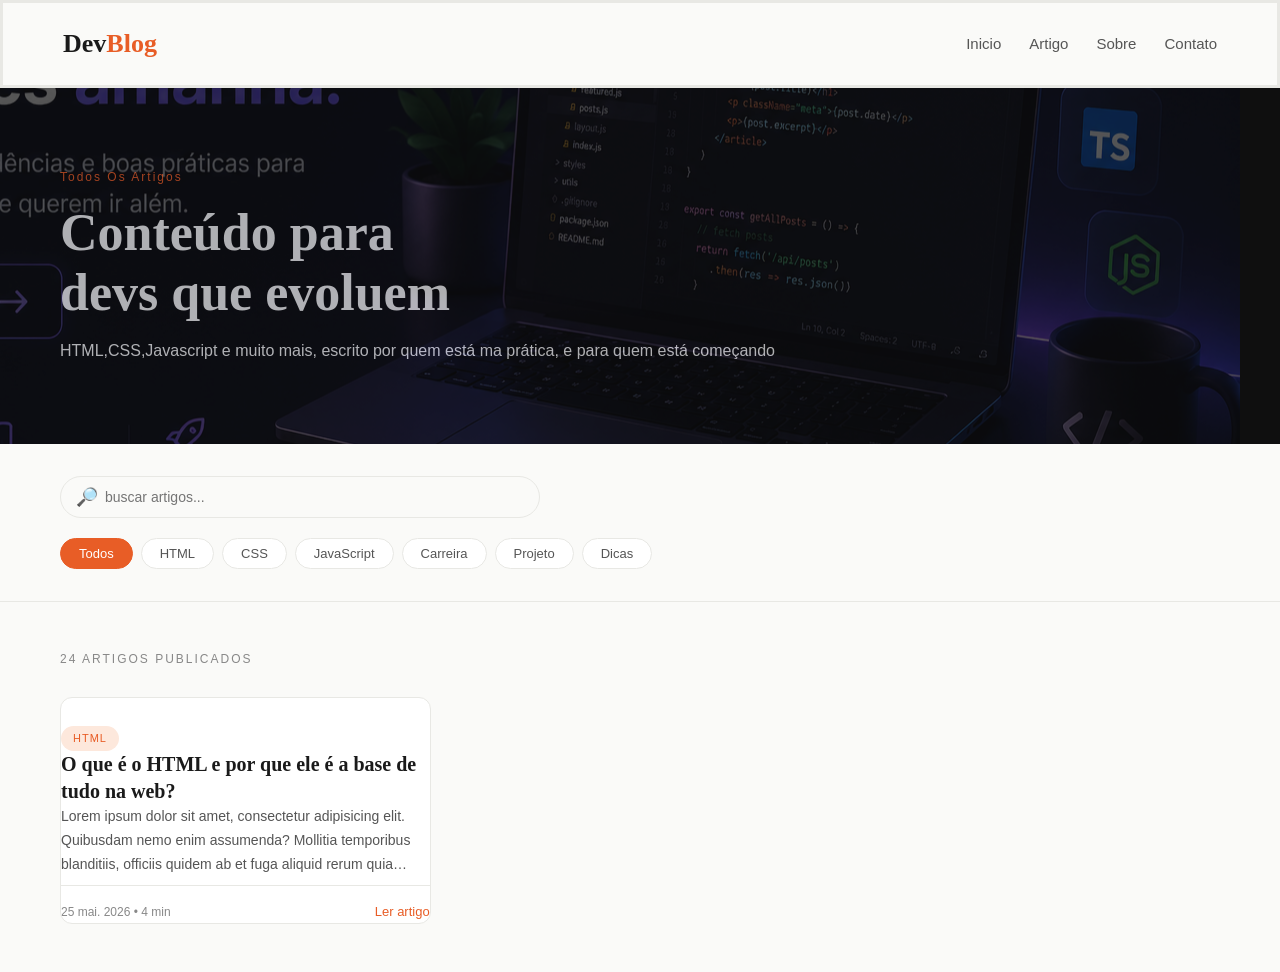
==== index.html @ 7d7f70e5 "matéria vscode  front-end" ====
<!DOCTYPE html>
<html lang="pt-br">
<head>
    <meta charset="UTF-8">
    <meta name="viewport" content="width=device-width, initial-scale=1.0">
    <title> Trabalho inicial </title>
    <link rel="stylesheet" href="style.css">
</head>
<body>

<header class="cabecalho"> 
 <a href="#"class="logo">Dev<span>Blog<span></a>
    <nav class="navbar">
        <ul class="nav-lista">
            <li><a href="#" class="nav-link">Inicio</a></li>
            <li><a href="#" class="nav-link">Artigo</a></li>
            <li><a href="#" class="nav-link">Sobre</a></li>
            <li><a href="#" class="nav-link">Contato</a></li>
        </ul>
    </nav>
</header>

<main> 

    <section class="artigos-banner">
        <span class="artigos-banner-tag">Todos os artigos </span>
        <h1 class="artigos-banner-titulo"> Conteúdo para<br>devs que evoluem
        </h1>
            <p class="artigo-banner-sub">
                HTML,CSS,Javascript e muito mais, escrito por quem está ma prática, e para quem está começando
            </p>
            <div class="banner-numero-fundo">  <img src="siteInicial.png"></div>
          
    </section>

<div class="artigo-controles">
    <div class="busca-container">
        <span class="busca-icone">
        🔎
        </span>
        <input class="busca-input" type="text" 
        placeholder="buscar artigos...">
            
    </div>
    <div class="filtro-lista">
        <button class="filtro-btn ativo">Todos</button>
        <button class="filtro-btn">HTML</button>
        <button class="filtro-btn">CSS</button>
        <button class="filtro-btn">JavaScript</button>
        <button class="filtro-btn">Carreira</button>
        <button class="filtro-btn">Projeto</button>
        <button class="filtro-btn">Dicas</button>
    </div>
</div>

<section class="artigos-grid-container">
<p class="artigos-grid-titulo">24 artigos publicados</p>

<div class="artigos-grid">
    <article class="artigo-card destaque">
    <div class="artigos-card-imagem">
        <img src="https://tse2.mm.bing.net/th/id/OIP.dKEfzl6bh-jGXBz_jLbR4QHaEK?rs=1&pid=ImgDetMain&o=7&rm=3" alt="">
    </div>
    <div class="artigos-card-corpo">
        <span class="badge badge-laranja"><i class="fab fa-html5"></i>HTML</span>
        <h2 class="artigo-card-titulo">O que é o HTML e por que ele é a base de tudo na web?</h2>
        <p class="artigo-card-texto texto-3-linhas">
       Lorem ipsum dolor sit amet, consectetur adipisicing elit. Quibusdam nemo enim assumenda? Mollitia temporibus blanditiis, officiis quidem
        ab et fuga aliquid rerum quia ipsum aliquam debitis, est officia odit! Nostrum.
        </p>
        <div class="artigo-card-rodape">
            <span class="artigo-card-meta"><i class="far fa-calendar"></i>25 mai. 2026 •
                <i class="far fa-clock"></i>4 min </span>
                <a href="#" class="artigo-card-link">Ler artigo <i class="fas fa-arrow-right"></i></a>
        </div>
    </div>
    </article>

</div>
</section>

</main>

<footer> </footer>

</body>
</html>
---- style.css ----
:root{
    --cor-fundo: #fafaf8;
    --cor-escuro: #0f0f0f;
    --cor-texto: #1a1a1a;
    --cor-texto-suave: #555;
    --cor-cinza: #888;
    --cor-borda: #e8e8e4;
    --cor-principal: #e85d26;
    --cor-principal-hover: #cf4e1e;
    --cor-principal-claro: #fde8dc;
    --cor-sucesso: #22c55e;
    --cor-erro: #ef4444;
    --cor-aviso: #f59e0b;

    /* fontes */

     --fonte-titulo: serif;
     --fonte-corpo: sans-serif;
}

*{
    margin: 0;
    padding: 0;
    box-sizing: border-box;
}

body{
    background-color: var(--cor-fundo);
    color: var(--cor-texto);
    line-height: 1.6;
    font-family: var(--fonte-corpo);
}

ul{
    list-style: none;
}

a{
    text-decoration: none;
    color: inherit;
}



/* cabeçalho Global */
 
.cabecalho{
    display: flex;
    align-items: center;
    justify-content: space-between;
    padding: 20px 60px;
    background-color: var(--cor-fundo);
    border: 3px solid var(--cor-borda);
    
}

.logo{
    font-size: 26px;
    color: var(--cor-texto);
    font-weight: 700;
    font-family: var(--fonte-titulo);
}

.logo span{
    color: var(--cor-principal);
}

.navbar{
    display: flex;
    align-items: center;
    gap: 32px;
}

.nav-lista {
    display: flex;
    gap: 28px;
}

.nav-link{
    font-size: 15px;
    font-weight: 500;
    color: var(--cor-texto-suave);
    transition: all ease .5s;
}

.nav-link:hover {
    color: var(--cor-principal);
}


/*-----------------------------------------*/
        /*pagina artigo*/
/*-----------------------------------------*/




.artigos-banner{
    background-color: var(--cor-escuro);
    color: var(--cor-fundo);
    padding: 80px 60px;
    display: flex;
    flex-direction: column;
    gap: 16px;
    position: relative;
    overflow: hidden;
}

.artigos-banner-tag{
    font-size: 12px;
    letter-spacing: 2px;
    text-transform: capitalize;
    color: var(--cor-principal);
    font-weight: 500;
}

.artigos-banner-titulo {
    font-family: var(--fonte-titulo);
    font-size: 52px;
    max-width: 600px;
    line-height: 1.15;
}

.artigos-banner-sub{
    font-size: 16px;
    color: var(--cor-cinza);
    max-width: 480px;
    line-height: 1.7;
}

.banner-numero-fundo{
    position: absolute;
    right: 40px;
    top: 50%;
    transform: translateY(-50%);
    font-family: var(--fonte-titulo);
    font-size: 200px;
    opacity: 0.3;
    pointer-events: none;
    user-select: none;
   
}

/*-----------------------------------------*/
        /*Controles*/
/*-----------------------------------------*/

.artigo-controles{
    padding: 32px 60px;
    display: flex;
    flex-direction: column;
    gap: 20px;
    border-bottom: 1px solid var(--cor-borda);
    background-color: var(--cor-fundo);
}

.busca-container{
    position: relative;
    max-width: 480px;
}

.busca-icone {
    position: absolute;
    left: 16px;
    top: 50%;
    transform: translateY(-50%);
    font-size: 18px;
    color: var(--cor-cinza);
    pointer-events: none;
}

.busca-input{
    width: 100%;
    padding: 12px 16px 12px 44px;
    border: 1.5px solid var(--cor-borda);
    border-radius: 100px;
    font-size: 14px;
    background-color: var(--cor-fundo);
    color: var(--cor-texto);
    outline: none;
}

.busca-input:focus{
    border-color: var(--cor-principal);
    box-shadow: 0 0 10px 3px var(--cor-principal);
}

.filtro-lista{
    display: flex;
    gap: 8px;
    flex-wrap: wrap;
}

.filtro-btn {
    padding: 7px 18px;
    border-radius: 100px;
    border: 1px solid var(--cor-borda);
    background-color: white;
    font-size: 13px;
    font-weight: 500;
    color: var(--cor-texto-suave);
    cursor:pointer;
    transition: all .5s ease;
}

.filtro-btn:hover {
    border-color: var(--cor-principal);
    color: var(--cor-principal);
}

.filtro-btn.ativo {
    background-color: var(--cor-principal);
    border-color: var(--cor-principal);
    color: white;
}

/* ---------------------------------
        Container arquivos
-----------------------------------*/

.artigos-grid-container{
    padding: 48px 60px;
}

.artigos-grid-titulo{
    font-size: 12px;
    text-transform: uppercase;
    letter-spacing: 2px;
    color: var(--cor-cinza);
    margin-bottom: 28px;
}

.artigos-grid{
    display: grid;
    grid-template-columns: repeat(3, 1fr);
    gap: 24px;
}

/*---------------------------------
    Card de Artigo
-----------------------------------*/

.artigo-card{
    background-color: white;
    border: 1px solid var(--cor-borda);
    border-radius: 12px;
    overflow: hidden;
    display: flex;
    flex-direction: column;
    transition: all .5s ease;
}

.artigo-card:hover{
    box-shadow: 2px 2px 10px 2px rgba(0,0,0, 0.3);
    transform: translateY(-5px);
}
.artigo-card-imagem{
    height: 180px;
    background-color: var(--cor-escuro);
    overflow: hidden;
    position: relative;
}

.artigo-card-imagem img{
    width: 100%;
    height: 100%;
    object-fit: cover;
    transition: all .5s ease;
}

.artigo-card:hover .artigo-card-imagem img{
    transform: scale(1.05);
}

.artigo-card-corpo{
    padding: 24px;
    display: flex;
    flex-direction: column;
    gap: 10px;
    flex: 1;
}

.artigo-card-titulo{
    font-family: var(--fonte-titulo);
    font-size: 20px;
    line-height: 1.35;
    color: var(--cor-texto);
    transition: all .5s ease;
}

.artigo-card:hover .artigo-card-titulo{
    color: var(--cor-principal);
}

.artigo-card-texto{
    font-size: 14px;
    line-height: 1.7;
    color: var(--cor-texto-suave);
    flex: 1;
}

.artigo-card-rodape{
    display: flex;
    align-items: center;
    justify-content: space-between;
    margin-top: 8px;
    padding-top: 16px;
    border-top: 1px solid var(--cor-borda);
}


.artigo-card-meta{
    font-size: 12px;
    color: var(--cor-cinza);
}

.artigo-card-link{
    font-size: 13px;
    font-weight: 500;
    color: var(--cor-principal);
}

/*---------------------------
    Clamp de Texto
-----------------------------*/

.texto-3-linhas{
    display: -webkit-box;
    -webkit-line-clamp: 3;
    -webkit-box-orient: vertical;
    overflow: hidden;
}

/*------------------------
        Badges
---------------------------*/

.badge{
    display: inline-block;
    padding: 4px 12px;
    border-radius: 100px;
    font-size: 11px;
    font-weight: 500;
    text-transform: uppercase;
    letter-spacing: 1px;
    width: fit-content;
}

.badge-laranja{
    background-color: var(--cor-principal-claro);
    color: var(--cor-principal );
}
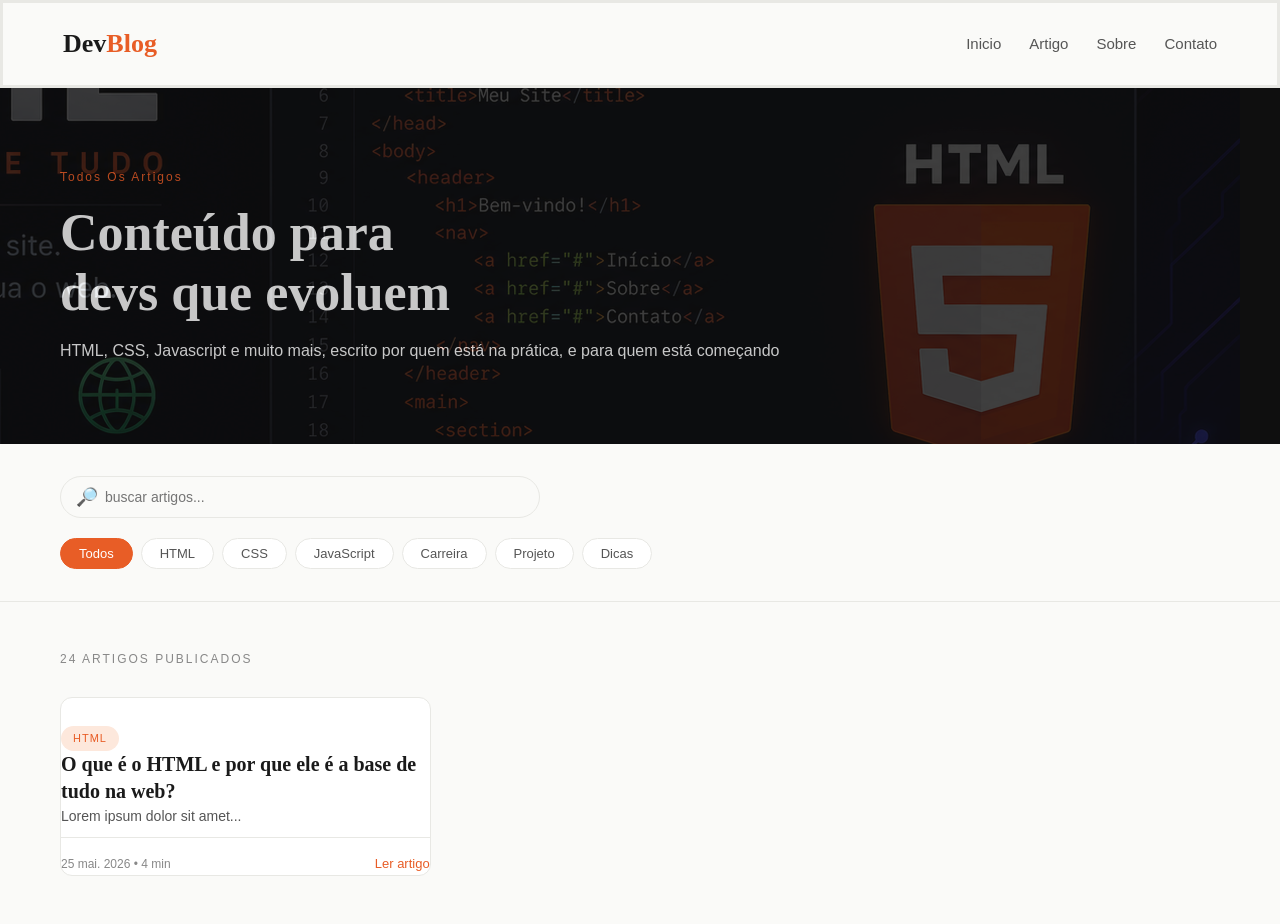
==== commit d4c21d1a: "matéria vscode  front-end" ====
--- a/index.html
+++ b/index.html
@@ -1,87 +1,166 @@
 <!DOCTYPE html>
+<!-- Define o tipo do documento como HTML5 -->
 <html lang="pt-br">
+<!-- Elemento raiz da página; lang="pt-br" informa ao navegador que o idioma é português brasileiro -->
+
 <head>
+    <!-- Seção de metadados — não aparece visualmente na página -->
+
     <meta charset="UTF-8">
+    <!-- Define a codificação de caracteres como UTF-8, permitindo acentos e caracteres especiais -->
+
     <meta name="viewport" content="width=device-width, initial-scale=1.0">
-    <title> Trabalho inicial </title>
+    <!-- Torna a página responsiva: ajusta a largura ao tamanho da tela do dispositivo -->
+
+    <title>Trabalho inicial</title>
+    <!-- Texto que aparece na aba do navegador -->
+
     <link rel="stylesheet" href="style.css">
+    <!-- Conecta o arquivo de estilos externo "style.css" à página -->
 </head>
+
 <body>
+<!-- Tudo que está aqui dentro é exibido na tela para o usuário -->
 
-<header class="cabecalho"> 
- <a href="#"class="logo">Dev<span>Blog<span></a>
+<!-- ===== CABEÇALHO ===== -->
+<header class="cabecalho">
+<!-- Elemento semântico de cabeçalho; class="cabecalho" permite estilizar via CSS -->
+
+    <a href="#" class="logo">Dev<span>Blog</span></a>
+    <!-- Link clicável com o nome do blog; <span> envolve "Blog" para poder colorir só essa palavra
+         ⚠️ ATENÇÃO: no original há um bug — <span> foi fechado duas vezes (</span></span>) -->
+
     <nav class="navbar">
+    <!-- Elemento semântico de navegação -->
+
         <ul class="nav-lista">
+        <!-- Lista não ordenada que agrupa os itens do menu -->
+
             <li><a href="#" class="nav-link">Inicio</a></li>
             <li><a href="#" class="nav-link">Artigo</a></li>
             <li><a href="#" class="nav-link">Sobre</a></li>
             <li><a href="#" class="nav-link">Contato</a></li>
+            <!-- Cada <li> é um item do menu; <a href="#"> é o link (# é um placeholder sem destino real) -->
         </ul>
     </nav>
 </header>
 
-<main> 
+<!-- ===== CONTEÚDO PRINCIPAL ===== -->
+<main>
+<!-- Elemento semântico que delimita o conteúdo central da página -->
 
+    <!-- === BANNER DE TOPO === -->
     <section class="artigos-banner">
-        <span class="artigos-banner-tag">Todos os artigos </span>
-        <h1 class="artigos-banner-titulo"> Conteúdo para<br>devs que evoluem
-        </h1>
-            <p class="artigo-banner-sub">
-                HTML,CSS,Javascript e muito mais, escrito por quem está ma prática, e para quem está começando
-            </p>
-            <div class="banner-numero-fundo">  <img src="siteInicial.png"></div>
-          
+    <!-- Seção visual de destaque no topo da área de artigos -->
+
+        <span class="artigos-banner-tag">Todos os artigos</span>
+        <!-- Pequena etiqueta/label acima do título -->
+
+        <h1 class="artigos-banner-titulo">Conteúdo para<br>devs que evoluem</h1>
+        <!-- Título principal da página; <br> força uma quebra de linha no meio do texto -->
+
+        <p class="artigo-banner-sub">
+            HTML, CSS, Javascript e muito mais, escrito por quem está na prática, e para quem está começando
+        </p>
+        <!-- Parágrafo de subtítulo/descrição do blog -->
+
+        <div class="banner-numero-fundo">
+            <img src="htmlImagem.png">
+            <!-- Imagem decorativa de fundo do banner (arquivo local) -->
+        </div>
     </section>
 
-<div class="artigo-controles">
-    <div class="busca-container">
-        <span class="busca-icone">
-        🔎
-        </span>
-        <input class="busca-input" type="text" 
-        placeholder="buscar artigos...">
-            
-    </div>
-    <div class="filtro-lista">
-        <button class="filtro-btn ativo">Todos</button>
-        <button class="filtro-btn">HTML</button>
-        <button class="filtro-btn">CSS</button>
-        <button class="filtro-btn">JavaScript</button>
-        <button class="filtro-btn">Carreira</button>
-        <button class="filtro-btn">Projeto</button>
-        <button class="filtro-btn">Dicas</button>
-    </div>
-</div>
+    <!-- === BARRA DE BUSCA E FILTROS === -->
+    <div class="artigo-controles">
+    <!-- Contêiner que agrupa os controles de busca e filtragem -->
 
-<section class="artigos-grid-container">
-<p class="artigos-grid-titulo">24 artigos publicados</p>
+        <div class="busca-container">
+        <!-- Contêiner específico da barra de pesquisa -->
 
-<div class="artigos-grid">
-    <article class="artigo-card destaque">
-    <div class="artigos-card-imagem">
-        <img src="https://tse2.mm.bing.net/th/id/OIP.dKEfzl6bh-jGXBz_jLbR4QHaEK?rs=1&pid=ImgDetMain&o=7&rm=3" alt="">
-    </div>
-    <div class="artigos-card-corpo">
-        <span class="badge badge-laranja"><i class="fab fa-html5"></i>HTML</span>
-        <h2 class="artigo-card-titulo">O que é o HTML e por que ele é a base de tudo na web?</h2>
-        <p class="artigo-card-texto texto-3-linhas">
-       Lorem ipsum dolor sit amet, consectetur adipisicing elit. Quibusdam nemo enim assumenda? Mollitia temporibus blanditiis, officiis quidem
-        ab et fuga aliquid rerum quia ipsum aliquam debitis, est officia odit! Nostrum.
-        </p>
-        <div class="artigo-card-rodape">
-            <span class="artigo-card-meta"><i class="far fa-calendar"></i>25 mai. 2026 •
-                <i class="far fa-clock"></i>4 min </span>
-                <a href="#" class="artigo-card-link">Ler artigo <i class="fas fa-arrow-right"></i></a>
+            <span class="busca-icone">🔎</span>
+            <!-- Ícone de lupa exibido ao lado do campo de busca -->
+
+            <input class="busca-input" type="text" placeholder="buscar artigos...">
+            <!-- Campo de texto onde o usuário digita a pesquisa;
+                 placeholder é o texto cinza exibido quando o campo está vazio -->
+        </div>
+
+        <div class="filtro-lista">
+        <!-- Contêiner dos botões de filtro por categoria -->
+
+            <button class="filtro-btn ativo">Todos</button>
+            <!-- Botão ativo por padrão (classe "ativo" provavelmente o destaca via CSS) -->
+            <button class="filtro-btn">HTML</button>
+            <button class="filtro-btn">CSS</button>
+            <button class="filtro-btn">JavaScript</button>
+            <button class="filtro-btn">Carreira</button>
+            <button class="filtro-btn">Projeto</button>
+            <button class="filtro-btn">Dicas</button>
+            <!-- Demais filtros de categoria, sem a classe "ativo" -->
         </div>
     </div>
-    </article>
 
-</div>
-</section>
+    <!-- === GRADE DE ARTIGOS === -->
+    <section class="artigos-grid-container">
+    <!-- Seção que contém toda a listagem de artigos -->
+
+        <p class="artigos-grid-titulo">24 artigos publicados</p>
+        <!-- Contador de artigos exibido acima da grade -->
+
+        <div class="artigos-grid">
+        <!-- Contêiner da grade (provavelmente usa CSS Grid ou Flexbox para organizar os cards) -->
+
+            <!-- === CARD DE ARTIGO === -->
+            <article class="artigo-card destaque">
+            <!-- Elemento semântico para um artigo; "destaque" pode aplicar estilo especial (ex: card maior) -->
+
+                <div class="artigos-card-imagem">
+                    <img src="https://..." alt="">
+                    <!-- Imagem de capa do artigo; alt="" deveria ter uma descrição para acessibilidade -->
+                </div>
+
+                <div class="artigos-card-corpo">
+                <!-- Área de texto do card -->
+
+                    <span class="badge badge-laranja">
+                        <i class="fab fa-html5"></i>HTML
+                    </span>
+                    <!-- Badge/etiqueta de categoria; <i> usa Font Awesome para exibir o ícone do HTML5
+                         ⚠️ Para funcionar, Font Awesome precisa estar importado no <head> -->
+
+                    <h2 class="artigo-card-titulo">O que é o HTML e por que ele é a base de tudo na web?</h2>
+                    <!-- Título do artigo dentro do card -->
+
+                    <p class="artigo-card-texto texto-3-linhas">
+                        Lorem ipsum dolor sit amet...
+                    </p>
+                    <!-- Prévia do texto do artigo; "texto-3-linhas" provavelmente limita a exibição via CSS -->
+
+                    <div class="artigo-card-rodape">
+                    <!-- Rodapé do card com metadados e link -->
+
+                        <span class="artigo-card-meta">
+                            <i class="far fa-calendar"></i>25 mai. 2026 •
+                            <i class="far fa-clock"></i>4 min
+                        </span>
+                        <!-- Data de publicação e tempo estimado de leitura, com ícones Font Awesome -->
+
+                        <a href="#" class="artigo-card-link">
+                            Ler artigo <i class="fas fa-arrow-right"></i>
+                        </a>
+                        <!-- Link para abrir o artigo completo, com ícone de seta -->
+                    </div>
+                </div>
+            </article>
+
+        </div>
+    </section>
 
 </main>
 
-<footer> </footer>
+<!-- ===== RODAPÉ ===== -->
+<footer></footer>
+<!-- Elemento semântico de rodapé — ainda está vazio, sem conteúdo -->
 
 </body>
 </html>
--- a/style.css
+++ b/style.css
@@ -1,283 +1,294 @@
+/* =============================================
+   VARIÁVEIS GLOBAIS
+   Definidas em :root para funcionar em qualquer
+   parte do CSS usando var(--nome-da-variavel)
+============================================= */
 :root{
-    --cor-fundo: #fafaf8;
-    --cor-escuro: #0f0f0f;
-    --cor-texto: #1a1a1a;
-    --cor-texto-suave: #555;
-    --cor-cinza: #888;
-    --cor-borda: #e8e8e4;
-    --cor-principal: #e85d26;
-    --cor-principal-hover: #cf4e1e;
-    --cor-principal-claro: #fde8dc;
-    --cor-sucesso: #22c55e;
-    --cor-erro: #ef4444;
-    --cor-aviso: #f59e0b;
-
-    /* fontes */
-
-     --fonte-titulo: serif;
-     --fonte-corpo: sans-serif;
-}
-
+    /* --- Cores --- */
+    --cor-fundo: #fafaf8;           /* Branco levemente amarelado — fundo geral da página */
+    --cor-escuro: #0f0f0f;          /* Quase preto — usado no banner e fundos escuros */
+    --cor-texto: #1a1a1a;           /* Cor principal do texto */
+    --cor-texto-suave: #555;        /* Texto secundário, menos destaque */
+    --cor-cinza: #888;              /* Texto discreto: datas, meta, legendas */
+    --cor-borda: #e8e8e4;           /* Bordas e divisores sutis */
+    --cor-principal: #e85d26;       /* Laranja — cor de identidade do blog */
+    --cor-principal-hover: #cf4e1e; /* Laranja escuro — para hover de botões (declarada mas ainda não usada) */
+    --cor-principal-claro: #fde8dc; /* Laranja pastel — fundo dos badges */
+    --cor-sucesso: #22c55e;         /* Verde — para alertas de sucesso (declarada, ainda não usada) */
+    --cor-erro: #ef4444;            /* Vermelho — para erros (declarada, ainda não usada) */
+    --cor-aviso: #f59e0b;           /* Amarelo — para avisos (declarada, ainda não usada) */
+
+    /* --- Fontes --- */
+    --fonte-titulo: serif;       /* Serifada — visual editorial, usada em títulos */
+    --fonte-corpo: sans-serif;   /* Sem serifa — mais legível em tela, usada no texto geral */
+}
+
+
+/* =============================================
+   RESET BÁSICO
+   Zera os espaçamentos padrão que cada
+   navegador aplica de forma diferente
+============================================= */
 *{
-    margin: 0;
-    padding: 0;
-    box-sizing: border-box;
-}
-
+    margin: 0;               /* Remove margens padrão de todos os elementos */
+    padding: 0;              /* Remove espaçamentos internos padrão */
+    box-sizing: border-box;  /* Padding e border são incluídos no tamanho total do elemento
+                                Ex: um div de 200px com padding 20px continua medindo 200px no total */
+}
+
+
+/* =============================================
+   ESTILOS GLOBAIS
+============================================= */
 body{
+    background-color: var(--cor-fundo); /* Fundo bege claro em toda a página */
+    color: var(--cor-texto);            /* Cor de texto padrão para todos os elementos filhos */
+    line-height: 1.6;                   /* Altura de linha — melhora a leitura do texto corrido */
+    font-family: var(--fonte-corpo);    /* Fonte padrão da página */
+}
+
+ul{
+    list-style: none; /* Remove as bolinhas/marcadores das listas */
+}
+
+a{
+    text-decoration: none; /* Remove o sublinhado padrão dos links */
+    color: inherit;        /* Herda a cor do elemento pai (evita o azul padrão do navegador) */
+}
+
+
+/* =============================================
+   CABEÇALHO
+============================================= */
+.cabecalho{
+    display: flex;                       /* Logo e nav ficam lado a lado */
+    align-items: center;                 /* Alinha ambos ao centro verticalmente */
+    justify-content: space-between;      /* Logo na esquerda, nav na direita */
+    padding: 20px 60px;                  /* 20px cima/baixo, 60px nas laterais */
     background-color: var(--cor-fundo);
-    color: var(--cor-texto);
-    line-height: 1.6;
-    font-family: var(--fonte-corpo);
-}
-
-ul{
-    list-style: none;
-}
-
-a{
-    text-decoration: none;
-    color: inherit;
-}
-
-
-
-/* cabeçalho Global */
- 
-.cabecalho{
-    display: flex;
-    align-items: center;
-    justify-content: space-between;
-    padding: 20px 60px;
-    background-color: var(--cor-fundo);
-    border: 3px solid var(--cor-borda);
-    
+    border: 3px solid var(--cor-borda);  /* Borda ao redor do cabeçalho inteiro */
 }
 
 .logo{
     font-size: 26px;
     color: var(--cor-texto);
-    font-weight: 700;
-    font-family: var(--fonte-titulo);
+    font-weight: 700;                  /* Negrito */
+    font-family: var(--fonte-titulo);  /* Serifada — dá personalidade ao logo */
 }
 
 .logo span{
-    color: var(--cor-principal);
+    color: var(--cor-principal); /* Só "Blog" fica laranja, criando o efeito bicolor "Dev|Blog" */
 }
 
 .navbar{
     display: flex;
     align-items: center;
-    gap: 32px;
-}
-
-.nav-lista {
-    display: flex;
-    gap: 28px;
+    gap: 32px; /* Espaço entre itens dentro da navbar (caso tenha botão extra além dos links) */
+}
+
+.nav-lista{
+    display: flex;  /* Links do menu em linha horizontal */
+    gap: 28px;      /* Espaço entre cada link */
 }
 
 .nav-link{
     font-size: 15px;
     font-weight: 500;
-    color: var(--cor-texto-suave);
-    transition: all ease .5s;
-}
-
-.nav-link:hover {
-    color: var(--cor-principal);
-}
-
-
-/*-----------------------------------------*/
-        /*pagina artigo*/
-/*-----------------------------------------*/
-
-
-
-
+    color: var(--cor-texto-suave);  /* Cinza — menos destaque que o logo */
+    transition: all ease .5s;       /* Suaviza a mudança de cor no hover */
+}
+
+.nav-link:hover{
+    color: var(--cor-principal); /* Link fica laranja ao passar o mouse */
+}
+
+
+/* =============================================
+   BANNER DOS ARTIGOS
+============================================= */
 .artigos-banner{
-    background-color: var(--cor-escuro);
-    color: var(--cor-fundo);
-    padding: 80px 60px;
-    display: flex;
-    flex-direction: column;
-    gap: 16px;
-    position: relative;
-    overflow: hidden;
+    background-color: var(--cor-escuro);  /* Fundo preto */
+    color: var(--cor-fundo);             /* Texto claro sobre fundo escuro */
+    padding: 80px 60px;                  /* Espaçamento generoso — banner com "respiro" */
+    display: flex;
+    flex-direction: column;              /* Tag, título e subtítulo empilhados verticalmente */
+    gap: 16px;                           /* Espaço entre cada elemento */
+    position: relative;                  /* Permite posicionar a imagem decorativa com absolute */
+    overflow: hidden;                    /* Impede que a imagem decorativa vaze para fora */
 }
 
 .artigos-banner-tag{
     font-size: 12px;
-    letter-spacing: 2px;
-    text-transform: capitalize;
-    color: var(--cor-principal);
-    font-weight: 500;
-}
-
-.artigos-banner-titulo {
-    font-family: var(--fonte-titulo);
-    font-size: 52px;
-    max-width: 600px;
-    line-height: 1.15;
+    letter-spacing: 2px;         /* Espaço entre letras — efeito elegante em textos pequenos */
+    text-transform: capitalize;  /* Primeira letra maiúscula */
+    color: var(--cor-principal); /* Laranja — chama atenção antes do título */
+    font-weight: 500;
+}
+
+.artigos-banner-titulo{
+    font-family: var(--fonte-titulo); /* Serifada — visual de revista */
+    font-size: 52px;                  /* Grande e impactante */
+    max-width: 600px;                 /* Evita que o título se estique até a borda */
+    line-height: 1.15;                /* Linhas mais juntas em títulos grandes — padrão tipográfico */
 }
 
 .artigos-banner-sub{
     font-size: 16px;
-    color: var(--cor-cinza);
-    max-width: 480px;
-    line-height: 1.7;
+    color: var(--cor-cinza);  /* Cinza — hierarquia menor que o título */
+    max-width: 480px;         /* Largura controlada para conforto de leitura */
+    line-height: 1.7;         /* Mais espaçado que o título — parágrafos pedem mais respiro */
 }
 
 .banner-numero-fundo{
-    position: absolute;
-    right: 40px;
-    top: 50%;
-    transform: translateY(-50%);
+    position: absolute;           /* Sai do fluxo normal — flutua sobre o conteúdo */
+    right: 40px;                  /* Ancorado à direita do banner */
+    top: 50%;                     /* Inicia no meio vertical do banner */
+    transform: translateY(-50%);  /* Sobe metade da própria altura — centraliza perfeitamente */
     font-family: var(--fonte-titulo);
-    font-size: 200px;
-    opacity: 0.3;
-    pointer-events: none;
-    user-select: none;
-   
-}
-
-/*-----------------------------------------*/
-        /*Controles*/
-/*-----------------------------------------*/
-
+    font-size: 200px;             /* Enorme — é um elemento gráfico decorativo */
+    opacity: 0.2;                 /* Quase transparente para não atrapalhar o texto */
+    pointer-events: none;         /* Cliques do mouse passam por este elemento */
+    user-select: none;            /* Usuário não consegue selecionar/copiar esse texto */
+}
+
+
+/* =============================================
+   CONTROLES (BUSCA + FILTROS)
+============================================= */
 .artigo-controles{
     padding: 32px 60px;
     display: flex;
-    flex-direction: column;
+    flex-direction: column;               /* Busca em cima, filtros embaixo */
     gap: 20px;
-    border-bottom: 1px solid var(--cor-borda);
+    border-bottom: 1px solid var(--cor-borda); /* Linha divisória abaixo dos controles */
     background-color: var(--cor-fundo);
 }
 
 .busca-container{
-    position: relative;
+    position: relative; /* Permite posicionar o ícone da lupa dentro do campo */
     max-width: 480px;
 }
 
-.busca-icone {
-    position: absolute;
-    left: 16px;
+.busca-icone{
+    position: absolute;           /* Flutua dentro do .busca-container */
+    left: 16px;                   /* Cola à esquerda do input */
     top: 50%;
-    transform: translateY(-50%);
+    transform: translateY(-50%);  /* Centraliza o ícone verticalmente no input */
     font-size: 18px;
     color: var(--cor-cinza);
-    pointer-events: none;
+    pointer-events: none;         /* O ícone não bloqueia cliques no input */
 }
 
 .busca-input{
-    width: 100%;
-    padding: 12px 16px 12px 44px;
+    width: 100%;                       /* Ocupa toda a largura do .busca-container */
+    padding: 12px 16px 12px 44px;      /* 44px à esquerda deixa espaço para o ícone da lupa */
     border: 1.5px solid var(--cor-borda);
-    border-radius: 100px;
+    border-radius: 100px;              /* Formato de pílula */
     font-size: 14px;
     background-color: var(--cor-fundo);
     color: var(--cor-texto);
-    outline: none;
+    outline: none;                     /* Remove o contorno azul padrão do navegador */
 }
 
 .busca-input:focus{
-    border-color: var(--cor-principal);
-    box-shadow: 0 0 10px 3px var(--cor-principal);
+    border-color: var(--cor-principal);              /* Borda laranja quando o campo está ativo */
+    box-shadow: 0 0 10px 3px var(--cor-principal);   /* Brilho laranja ao redor — efeito "glow" */
 }
 
 .filtro-lista{
     display: flex;
-    gap: 8px;
-    flex-wrap: wrap;
-}
-
-.filtro-btn {
+    gap: 8px;         /* Pequeno espaço entre os botões */
+    flex-wrap: wrap;  /* Quebra para linha de baixo se não couberem na mesma linha */
+}
+
+.filtro-btn{
     padding: 7px 18px;
-    border-radius: 100px;
+    border-radius: 100px;                /* Formato de pílula */
     border: 1px solid var(--cor-borda);
     background-color: white;
     font-size: 13px;
     font-weight: 500;
     color: var(--cor-texto-suave);
-    cursor:pointer;
+    cursor: pointer;                     /* Cursor de mãozinha — indica que é clicável */
     transition: all .5s ease;
 }
 
-.filtro-btn:hover {
-    border-color: var(--cor-principal);
-    color: var(--cor-principal);
-}
-
-.filtro-btn.ativo {
-    background-color: var(--cor-principal);
+.filtro-btn:hover{
+    border-color: var(--cor-principal);  /* Borda laranja no hover */
+    color: var(--cor-principal);         /* Texto laranja no hover */
+}
+
+.filtro-btn.ativo{
+    background-color: var(--cor-principal); /* Fundo laranja sólido — filtro selecionado */
     border-color: var(--cor-principal);
     color: white;
 }
 
-/* ---------------------------------
-        Container arquivos
------------------------------------*/
-
+
+/* =============================================
+   GRADE DE ARTIGOS
+============================================= */
 .artigos-grid-container{
     padding: 48px 60px;
 }
 
 .artigos-grid-titulo{
     font-size: 12px;
-    text-transform: uppercase;
-    letter-spacing: 2px;
+    text-transform: uppercase;  /* "24 artigos publicados" em caixa alta */
+    letter-spacing: 2px;        /* Espaçamento elegante entre letras */
     color: var(--cor-cinza);
-    margin-bottom: 28px;
+    margin-bottom: 28px;        /* Espaço entre o contador e os cards abaixo */
 }
 
 .artigos-grid{
     display: grid;
-    grid-template-columns: repeat(3, 1fr);
-    gap: 24px;
-}
-
-/*---------------------------------
-    Card de Artigo
------------------------------------*/
-
+    grid-template-columns: repeat(3, 1fr); /* 3 colunas de tamanho igual */
+    gap: 24px;                             /* Espaço entre os cards */
+}
+
+
+/* =============================================
+   CARD DE ARTIGO
+============================================= */
 .artigo-card{
     background-color: white;
     border: 1px solid var(--cor-borda);
-    border-radius: 12px;
-    overflow: hidden;
-    display: flex;
-    flex-direction: column;
+    border-radius: 12px;     /* Cantos arredondados no card inteiro */
+    overflow: hidden;        /* A imagem não vaza além do border-radius */
+    display: flex;
+    flex-direction: column;  /* Imagem em cima, conteúdo embaixo */
     transition: all .5s ease;
 }
 
 .artigo-card:hover{
-    box-shadow: 2px 2px 10px 2px rgba(0,0,0, 0.3);
-    transform: translateY(-5px);
-}
+    box-shadow: 2px 2px 10px 2px rgba(0,0,0,0.3); /* Sombra — efeito de "elevação" */
+    transform: translateY(-5px);                   /* Card sobe 5px ao passar o mouse */
+}
+
 .artigo-card-imagem{
-    height: 180px;
-    background-color: var(--cor-escuro);
-    overflow: hidden;
+    height: 180px;                       /* Altura fixa — todas as imagens ficam iguais */
+    background-color: var(--cor-escuro); /* Fallback escuro enquanto a imagem carrega */
+    overflow: hidden;                    /* Necessário para o zoom não vazar do card */
     position: relative;
 }
 
 .artigo-card-imagem img{
     width: 100%;
     height: 100%;
-    object-fit: cover;
+    object-fit: cover;     /* Cobre toda a área sem distorcer — corta o excesso */
     transition: all .5s ease;
 }
 
 .artigo-card:hover .artigo-card-imagem img{
-    transform: scale(1.05);
+    transform: scale(1.05); /* Zoom suave na imagem ao passar o mouse no card */
 }
 
 .artigo-card-corpo{
     padding: 24px;
     display: flex;
-    flex-direction: column;
+    flex-direction: column; /* Badge, título, texto e rodapé empilhados */
     gap: 10px;
-    flex: 1;
+    flex: 1;                /* Ocupa o espaço restante — empurra o rodapé para baixo */
 }
 
 .artigo-card-titulo{
@@ -289,65 +300,65 @@
 }
 
 .artigo-card:hover .artigo-card-titulo{
-    color: var(--cor-principal);
+    color: var(--cor-principal); /* Título fica laranja ao passar o mouse no card */
 }
 
 .artigo-card-texto{
     font-size: 14px;
     line-height: 1.7;
     color: var(--cor-texto-suave);
-    flex: 1;
+    flex: 1; /* Cresce para preencher o espaço disponível — empurra o rodapé para o fim */
 }
 
 .artigo-card-rodape{
     display: flex;
     align-items: center;
-    justify-content: space-between;
+    justify-content: space-between;      /* Meta à esquerda, link à direita */
     margin-top: 8px;
     padding-top: 16px;
-    border-top: 1px solid var(--cor-borda);
-}
-
+    border-top: 1px solid var(--cor-borda); /* Linha divisória acima do rodapé */
+}
 
 .artigo-card-meta{
     font-size: 12px;
-    color: var(--cor-cinza);
+    color: var(--cor-cinza); /* Data e tempo de leitura em cinza discreto */
 }
 
 .artigo-card-link{
     font-size: 13px;
     font-weight: 500;
-    color: var(--cor-principal);
-}
-
-/*---------------------------
-    Clamp de Texto
------------------------------*/
-
+    color: var(--cor-principal); /* "Ler artigo →" em laranja */
+}
+
+
+/* =============================================
+   UTILITÁRIO: LIMITE DE LINHAS
+   Corta o texto em exatamente 3 linhas,
+   adicionando "..." no final automaticamente
+============================================= */
 .texto-3-linhas{
-    display: -webkit-box;
-    -webkit-line-clamp: 3;
-    -webkit-box-orient: vertical;
-    overflow: hidden;
-}
-
-/*------------------------
-        Badges
----------------------------*/
-
+    display: -webkit-box;          /* Ativa o modelo de caixa necessário para o clamp */
+    -webkit-line-clamp: 3;         /* Limita a exibição a 3 linhas */
+    -webkit-box-orient: vertical;  /* Define orientação vertical (obrigatório para funcionar) */
+    overflow: hidden;              /* Esconde o texto além das 3 linhas */
+}
+
+
+/* =============================================
+   BADGES (ETIQUETAS DE CATEGORIA)
+============================================= */
 .badge{
-    display: inline-block;
+    display: inline-block;    /* Ocupa só o espaço do conteúdo, mas aceita padding */
     padding: 4px 12px;
-    border-radius: 100px;
+    border-radius: 100px;     /* Formato de pílula */
     font-size: 11px;
     font-weight: 500;
-    text-transform: uppercase;
-    letter-spacing: 1px;
-    width: fit-content;
+    text-transform: uppercase; /* Texto sempre em caixa alta: "HTML", "CSS" */
+    letter-spacing: 1px;       /* Espaçamento sutil entre letras */
+    width: fit-content;        /* Largura se ajusta ao conteúdo — não ocupa linha inteira */
 }
 
 .badge-laranja{
-    background-color: var(--cor-principal-claro);
-    color: var(--cor-principal );
-}
-
+    background-color: var(--cor-principal-claro); /* Fundo laranja bem clarinho */
+    color: var(--cor-principal);                  /* Texto laranja escuro — contraste legível */
+}
